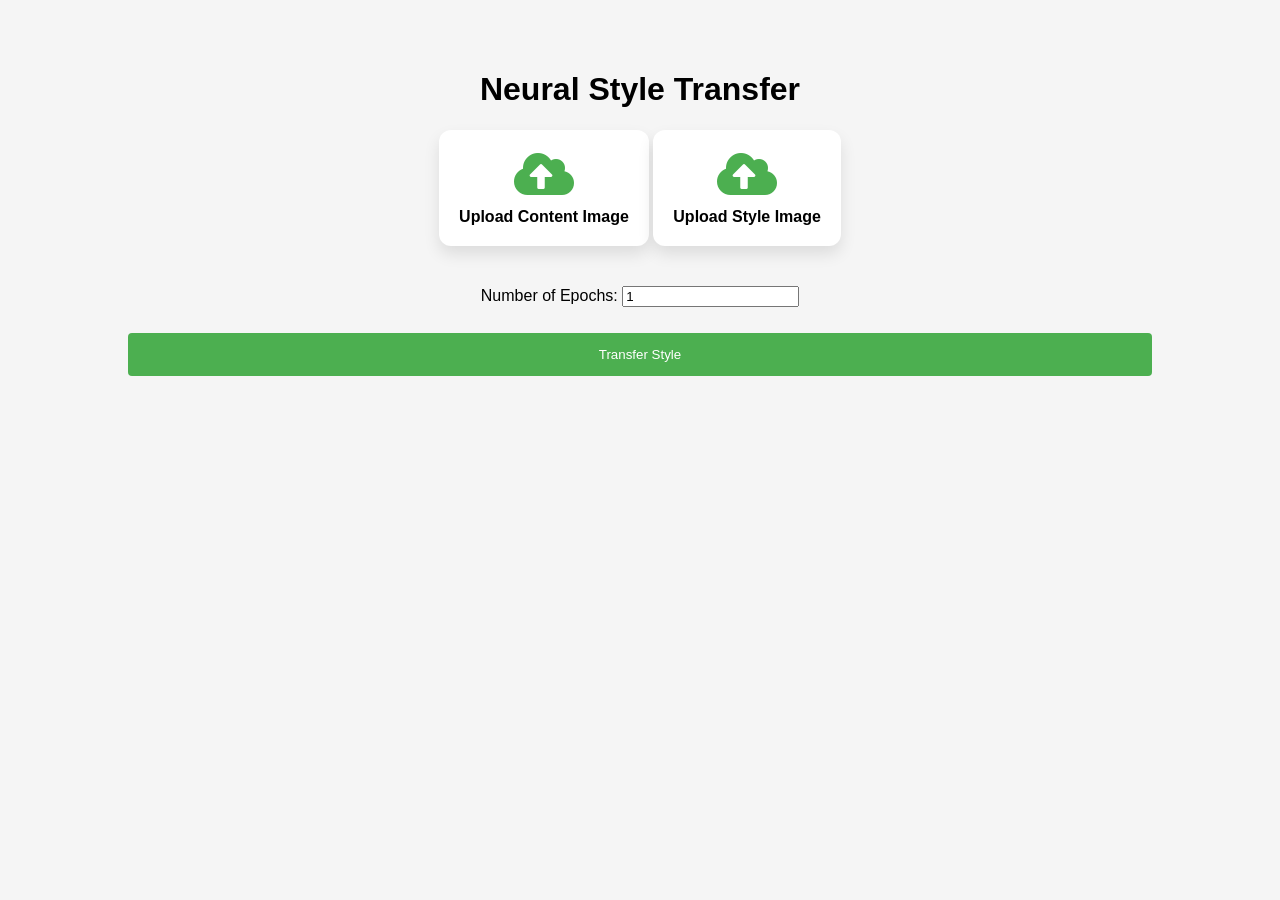
==== templates/index.html @ 75cc8836 "API for NST" ====
<!DOCTYPE html>
<html lang="en">
  <head>
    <meta charset="UTF-8" />
    <meta name="viewport" content="width=device-width, initial-scale=1.0" />
    <title>Style Transfer</title>
    <link
      rel="stylesheet"
      href="https://cdnjs.cloudflare.com/ajax/libs/font-awesome/5.15.4/css/all.min.css"
    />
    <style>
      body {
        font-family: Arial, sans-serif;
        background-color: #f5f5f5;
        margin: 0;
        padding: 0;
      }

      .container {
        width: 80%;
        margin: 0 auto;
        text-align: center;
        padding-top: 50px;
      }

      .upload-card {
        background-color: #ffffff;
        border-radius: 12px;
        box-shadow: 0 8px 16px rgba(0, 0, 0, 0.1);
        padding: 20px;
        transition: box-shadow 0.3s ease;
        display: inline-block;
        cursor: pointer;
        position: relative;
        overflow: hidden;
      }

      .upload-card:hover {
        box-shadow: 0 12px 24px rgba(0, 0, 0, 0.2);
      }

      .upload-icon {
        font-size: 48px;
        margin-bottom: 10px;
        color: #4caf50;
      }

      .upload-label {
        font-size: 16px;
        font-weight: bold;
      }

      .upload-input {
        display: none;
      }

      .uploaded-image {
        max-width: 100%;
        max-height: 200px;
        position: absolute;
        top: 50%;
        left: 50%;
        transform: translate(-50%, -50%);
        transition: opacity 0.3s ease;
      }
      button {
        background-color: #4caf50;
        color: white;
        padding: 14px 20px;
        margin: 8px 0;
        border: none;
        cursor: pointer;
        width: 100%;
        border-radius: 4px;
      }

      button:hover {
        opacity: 0.8;
      }

      .hidden {
        display: none;
      }

      #duration {
        font-size: 18px;
        margin-top: 10px;
      }
    </style>
  </head>
  <body>
    <div class="container">
      <h1>Neural Style Transfer</h1>
      <form id="uploadForm">
        <div class="upload-card" id="contentUpload">
          <label for="content" class="upload-label">
            <i class="fas fa-cloud-upload-alt upload-icon"></i><br />
            Upload Content Image
          </label>
          <input
            type="file"
            id="content"
            class="upload-input"
            name="content"
            accept="image/*"
            required
          />
          <img
            src=""
            alt="Uploaded Content Image"
            class="uploaded-image hidden"
            id="contentImage"
          />
        </div>

        <div class="upload-card" id="styleUpload">
          <label for="style" class="upload-label">
            <i class="fas fa-cloud-upload-alt upload-icon"></i><br />
            Upload Style Image
          </label>
          <input
            type="file"
            id="style"
            class="upload-input"
            name="style"
            accept="image/*"
            required
          />
          <img
            src=""
            alt="Uploaded Style Image"
            class="uploaded-image hidden"
            id="styleImage"
          />
        </div>
        <br /><br /><br />
        <label for="epochs">Number of Epochs:</label>
        <input
          type="number"
          id="epochs"
          name="epochs"
          value="1"
          min="1"
          required
        /><br /><br />

        <button type="submit" id="transferButton">Transfer Style</button>
        <br /><br />
        <div id="loadingMessage" class="hidden">
          <i class="fas fa-spinner fa-spin"></i> Generating Image...
        </div>

        <div id="generatedImage"></div>
        <div id="duration" class="hidden"></div>
      </form>
    </div>

    <script>
      document
        .getElementById("content")
        .addEventListener("change", function () {
          var file = this.files[0];
          var reader = new FileReader();
          reader.onload = function (e) {
            document.getElementById("contentImage").src = e.target.result;
            document.getElementById("contentImage").classList.remove("hidden");
          };
          reader.readAsDataURL(file);
        });

      document.getElementById("style").addEventListener("change", function () {
        var file = this.files[0];
        var reader = new FileReader();
        reader.onload = function (e) {
          document.getElementById("styleImage").src = e.target.result;
          document.getElementById("styleImage").classList.remove("hidden");
        };
        reader.readAsDataURL(file);
      });

      document
        .getElementById("uploadForm")
        .addEventListener("submit", function (event) {
          event.preventDefault();
          var formData = new FormData();
          formData.append(
            "content",
            document.getElementById("content").files[0]
          );
          formData.append("style", document.getElementById("style").files[0]);
          formData.append("epochs", document.getElementById("epochs").value);

          document
            .getElementById("transferButton")
            .setAttribute("disabled", true);
          document.getElementById("loadingMessage").classList.remove("hidden");

          document.getElementById("duration").classList.add("hidden"); // Hide the duration if it's already shown

          var startTime = performance.now(); // Start measuring the time

          fetch("/transfer_style", {
            method: "POST",
            body: formData,
          })
            .then((response) => response.json())
            .then((data) => {
              if (data.result === "success") {
                var generatedImage = document.createElement("img");
                generatedImage.src = "/generated_image/" + data.generated_image;
                document.getElementById("generatedImage").innerHTML = "";
                document
                  .getElementById("generatedImage")
                  .appendChild(generatedImage);
              } else {
                console.error("Error:", data);
              }
              document
                .getElementById("transferButton")
                .removeAttribute("disabled");
              document.getElementById("loadingMessage").classList.add("hidden");

              var endTime = performance.now(); // Stop measuring the time
              var duration = (endTime - startTime) / 1000; // Calculate the duration in seconds
              document.getElementById("duration").innerHTML =
                "Generation Time: " + duration.toFixed(2) + " seconds"; // Display the duration
              document.getElementById("duration").classList.remove("hidden"); // Show the duration
            })
            .catch((error) => {
              console.error("Error:", error);
              document
                .getElementById("transferButton")
                .removeAttribute("disabled");
              document.getElementById("loadingMessage").classList.add("hidden");
            });
        });
    </script>
  </body>
</html>
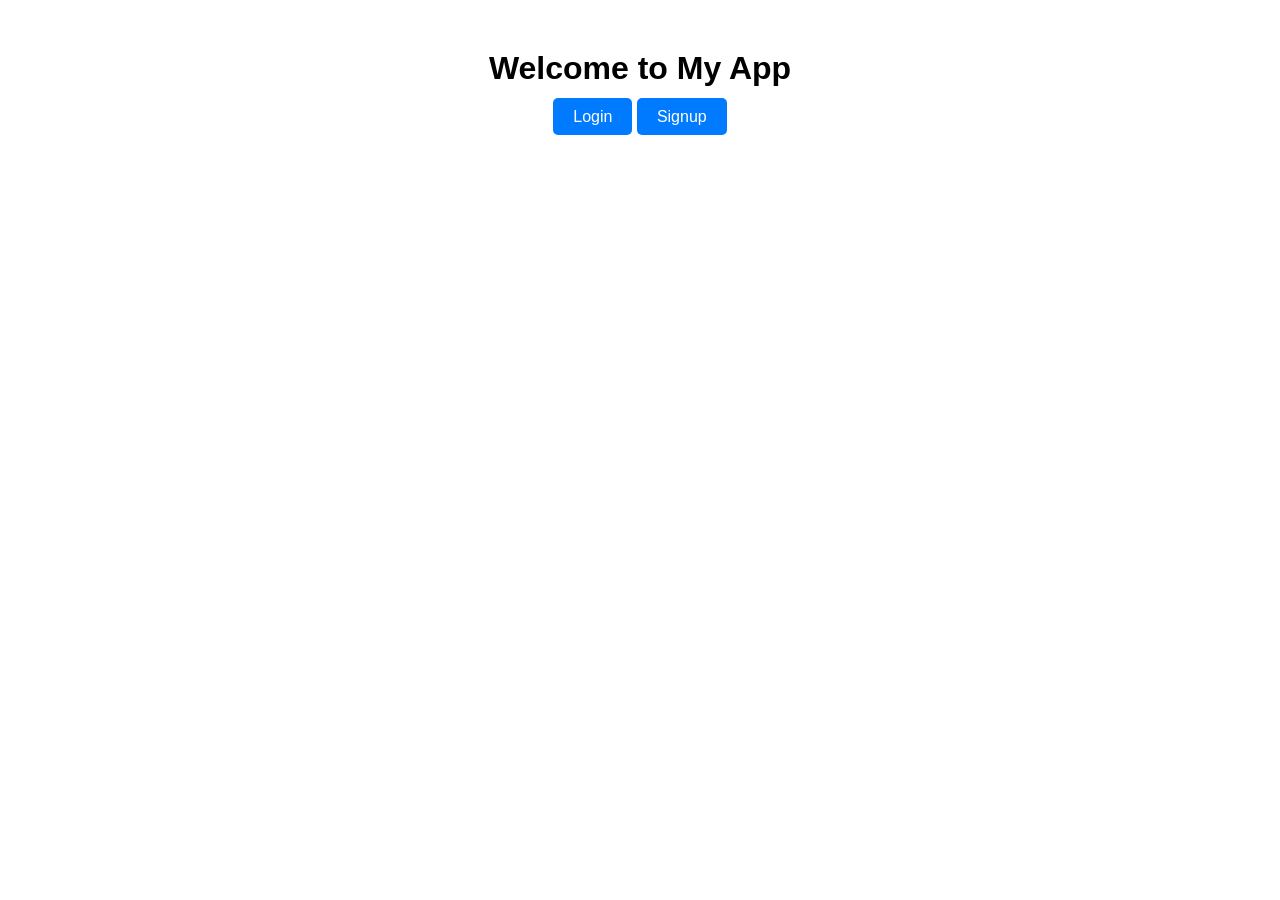
==== commit d8176732: "added firebase authentication" ====
--- a/templates/index.html
+++ b/templates/index.html
@@ -1,239 +1,37 @@
 <!DOCTYPE html>
 <html lang="en">
-  <head>
-    <meta charset="UTF-8" />
-    <meta name="viewport" content="width=device-width, initial-scale=1.0" />
-    <title>Style Transfer</title>
-    <link
-      rel="stylesheet"
-      href="https://cdnjs.cloudflare.com/ajax/libs/font-awesome/5.15.4/css/all.min.css"
-    />
+<head>
+    <meta charset="UTF-8">
+    <meta name="viewport" content="width=device-width, initial-scale=1.0">
+    <title>Index</title>
     <style>
-      body {
-        font-family: Arial, sans-serif;
-        background-color: #f5f5f5;
-        margin: 0;
-        padding: 0;
-      }
-
-      .container {
-        width: 80%;
-        margin: 0 auto;
-        text-align: center;
-        padding-top: 50px;
-      }
-
-      .upload-card {
-        background-color: #ffffff;
-        border-radius: 12px;
-        box-shadow: 0 8px 16px rgba(0, 0, 0, 0.1);
-        padding: 20px;
-        transition: box-shadow 0.3s ease;
-        display: inline-block;
-        cursor: pointer;
-        position: relative;
-        overflow: hidden;
-      }
-
-      .upload-card:hover {
-        box-shadow: 0 12px 24px rgba(0, 0, 0, 0.2);
-      }
-
-      .upload-icon {
-        font-size: 48px;
-        margin-bottom: 10px;
-        color: #4caf50;
-      }
-
-      .upload-label {
-        font-size: 16px;
-        font-weight: bold;
-      }
-
-      .upload-input {
-        display: none;
-      }
-
-      .uploaded-image {
-        max-width: 100%;
-        max-height: 200px;
-        position: absolute;
-        top: 50%;
-        left: 50%;
-        transform: translate(-50%, -50%);
-        transition: opacity 0.3s ease;
-      }
-      button {
-        background-color: #4caf50;
-        color: white;
-        padding: 14px 20px;
-        margin: 8px 0;
-        border: none;
-        cursor: pointer;
-        width: 100%;
-        border-radius: 4px;
-      }
-
-      button:hover {
-        opacity: 0.8;
-      }
-
-      .hidden {
-        display: none;
-      }
-
-      #duration {
-        font-size: 18px;
-        margin-top: 10px;
-      }
+        body {
+            font-family: Arial, sans-serif;
+            text-align: center;
+        }
+        h1 {
+            margin-top: 50px;
+        }
+        .link {
+            margin-top: 20px;
+        }
+        .link a {
+            text-decoration: none;
+            padding: 10px 20px;
+            background-color: #007bff;
+            color: #fff;
+            border-radius: 5px;
+        }
+        .link a:hover {
+            background-color: #0056b3;
+        }
     </style>
-  </head>
-  <body>
-    <div class="container">
-      <h1>Neural Style Transfer</h1>
-      <form id="uploadForm">
-        <div class="upload-card" id="contentUpload">
-          <label for="content" class="upload-label">
-            <i class="fas fa-cloud-upload-alt upload-icon"></i><br />
-            Upload Content Image
-          </label>
-          <input
-            type="file"
-            id="content"
-            class="upload-input"
-            name="content"
-            accept="image/*"
-            required
-          />
-          <img
-            src=""
-            alt="Uploaded Content Image"
-            class="uploaded-image hidden"
-            id="contentImage"
-          />
-        </div>
-
-        <div class="upload-card" id="styleUpload">
-          <label for="style" class="upload-label">
-            <i class="fas fa-cloud-upload-alt upload-icon"></i><br />
-            Upload Style Image
-          </label>
-          <input
-            type="file"
-            id="style"
-            class="upload-input"
-            name="style"
-            accept="image/*"
-            required
-          />
-          <img
-            src=""
-            alt="Uploaded Style Image"
-            class="uploaded-image hidden"
-            id="styleImage"
-          />
-        </div>
-        <br /><br /><br />
-        <label for="epochs">Number of Epochs:</label>
-        <input
-          type="number"
-          id="epochs"
-          name="epochs"
-          value="1"
-          min="1"
-          required
-        /><br /><br />
-
-        <button type="submit" id="transferButton">Transfer Style</button>
-        <br /><br />
-        <div id="loadingMessage" class="hidden">
-          <i class="fas fa-spinner fa-spin"></i> Generating Image...
-        </div>
-
-        <div id="generatedImage"></div>
-        <div id="duration" class="hidden"></div>
-      </form>
+</head>
+<body>
+    <h1>Welcome to My App</h1>
+    <div class="link">
+        <a href="/login">Login</a>
+        <a href="/signup">Signup</a>
     </div>
-
-    <script>
-      document
-        .getElementById("content")
-        .addEventListener("change", function () {
-          var file = this.files[0];
-          var reader = new FileReader();
-          reader.onload = function (e) {
-            document.getElementById("contentImage").src = e.target.result;
-            document.getElementById("contentImage").classList.remove("hidden");
-          };
-          reader.readAsDataURL(file);
-        });
-
-      document.getElementById("style").addEventListener("change", function () {
-        var file = this.files[0];
-        var reader = new FileReader();
-        reader.onload = function (e) {
-          document.getElementById("styleImage").src = e.target.result;
-          document.getElementById("styleImage").classList.remove("hidden");
-        };
-        reader.readAsDataURL(file);
-      });
-
-      document
-        .getElementById("uploadForm")
-        .addEventListener("submit", function (event) {
-          event.preventDefault();
-          var formData = new FormData();
-          formData.append(
-            "content",
-            document.getElementById("content").files[0]
-          );
-          formData.append("style", document.getElementById("style").files[0]);
-          formData.append("epochs", document.getElementById("epochs").value);
-
-          document
-            .getElementById("transferButton")
-            .setAttribute("disabled", true);
-          document.getElementById("loadingMessage").classList.remove("hidden");
-
-          document.getElementById("duration").classList.add("hidden"); // Hide the duration if it's already shown
-
-          var startTime = performance.now(); // Start measuring the time
-
-          fetch("/transfer_style", {
-            method: "POST",
-            body: formData,
-          })
-            .then((response) => response.json())
-            .then((data) => {
-              if (data.result === "success") {
-                var generatedImage = document.createElement("img");
-                generatedImage.src = "/generated_image/" + data.generated_image;
-                document.getElementById("generatedImage").innerHTML = "";
-                document
-                  .getElementById("generatedImage")
-                  .appendChild(generatedImage);
-              } else {
-                console.error("Error:", data);
-              }
-              document
-                .getElementById("transferButton")
-                .removeAttribute("disabled");
-              document.getElementById("loadingMessage").classList.add("hidden");
-
-              var endTime = performance.now(); // Stop measuring the time
-              var duration = (endTime - startTime) / 1000; // Calculate the duration in seconds
-              document.getElementById("duration").innerHTML =
-                "Generation Time: " + duration.toFixed(2) + " seconds"; // Display the duration
-              document.getElementById("duration").classList.remove("hidden"); // Show the duration
-            })
-            .catch((error) => {
-              console.error("Error:", error);
-              document
-                .getElementById("transferButton")
-                .removeAttribute("disabled");
-              document.getElementById("loadingMessage").classList.add("hidden");
-            });
-        });
-    </script>
-  </body>
+</body>
 </html>
